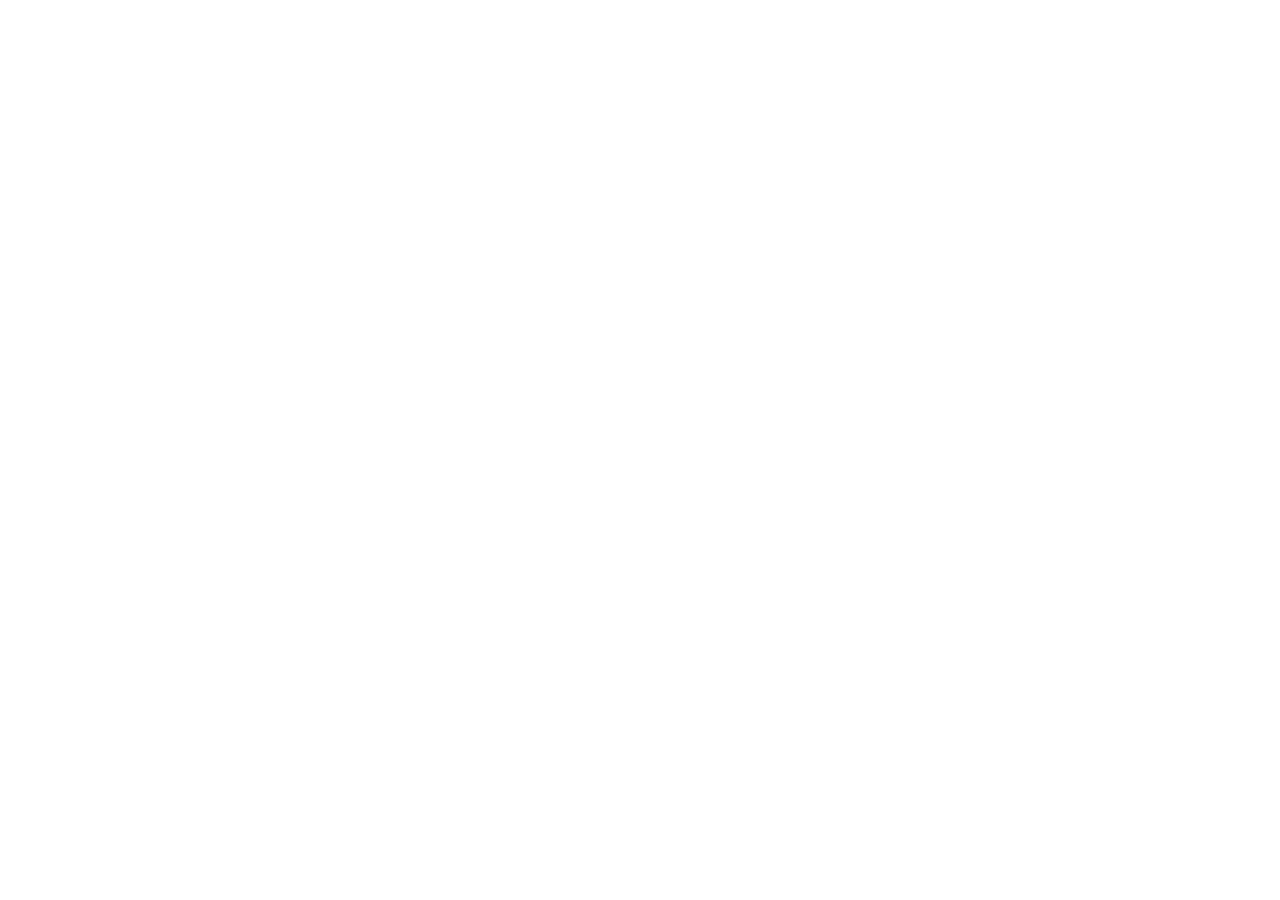
==== index.html @ 3c679aa1 "add console functionality" ====
<!DOCTYPE html>
<html lang="en">
<head>
    <meta charset="UTF-8">
    <meta name="viewport" content="width=device-width, initial-scale=1.0">
    <link rel="stylesheet" href="css/normalize.css">
    <link rel="stylesheet" href="css/style.css">
    <title>Tic Tac Toe</title>
</head>
<body>
    
    <script src="scripts/javascript.js"></script>
</body>
</html>
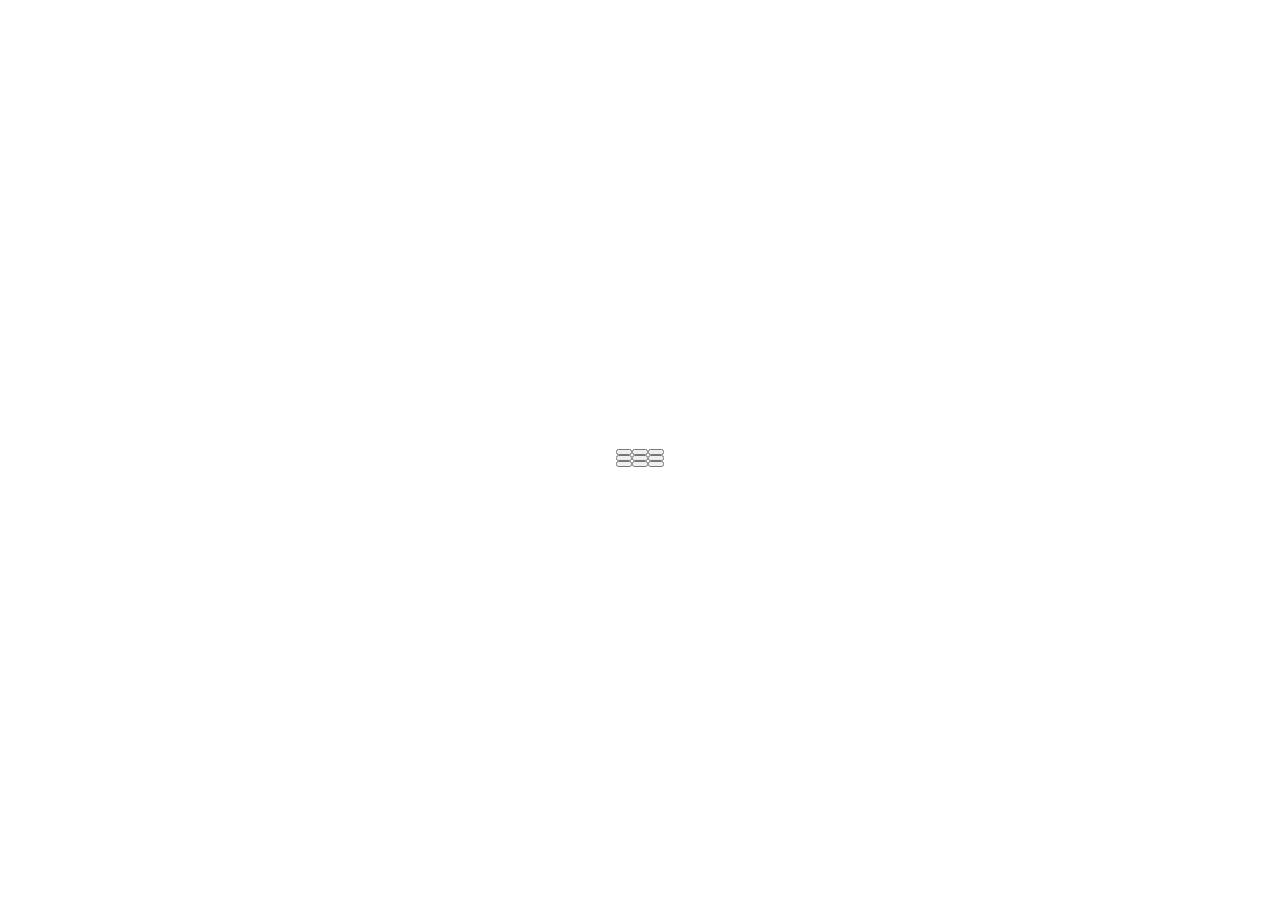
==== commit 1ada4473: "clean up code" ====
--- a/index.html
+++ b/index.html
@@ -8,6 +8,17 @@
     <title>Tic Tac Toe</title>
 </head>
 <body>
+    <section class="board">
+        <button class="button-1"></button>
+        <button class="button-2"></button>
+        <button class="button-3"></button>
+        <button class="button-4"></button>
+        <button class="button-5"></button>
+        <button class="button-6"></button>
+        <button class="button-7"></button>
+        <button class="button-8"></button>
+        <button class="button-9"></button>
+    </section>
     
     <script src="scripts/javascript.js"></script>
 </body>
--- a/css/style.css
+++ b/css/style.css
@@ -0,0 +1,15 @@
+*{
+    box-sizing: border-box;
+}
+
+body{
+    height: 100vh;
+    display: flex;
+    justify-content: center;
+    align-items: center;
+}
+
+.board{
+    display: grid;
+    grid-template-columns: 1fr 1fr 1fr;
+}
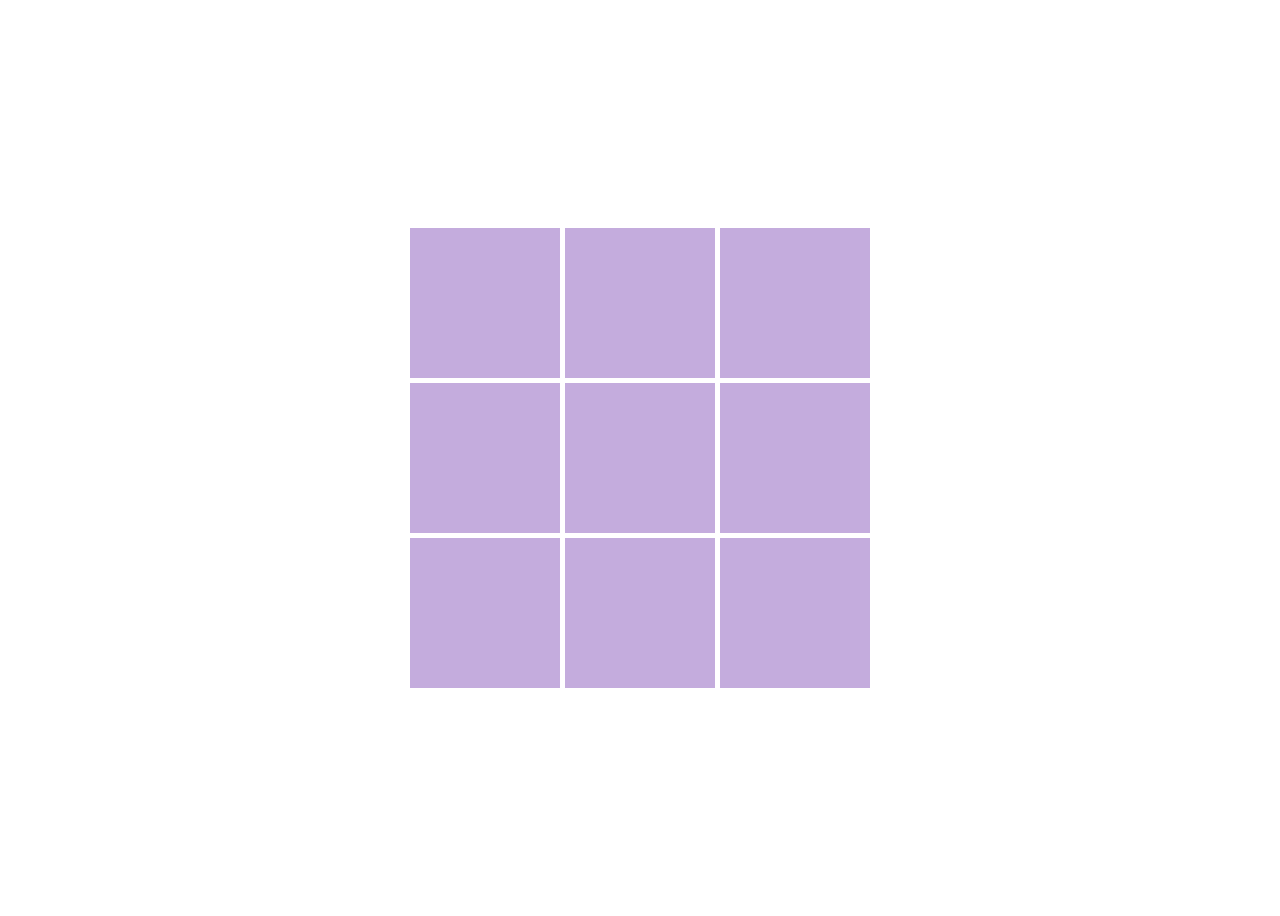
==== commit ddcf9fc2: "add playability in browser, check win conditions" ====
--- a/index.html
+++ b/index.html
@@ -9,15 +9,6 @@
 </head>
 <body>
     <section class="board">
-        <button class="button-1"></button>
-        <button class="button-2"></button>
-        <button class="button-3"></button>
-        <button class="button-4"></button>
-        <button class="button-5"></button>
-        <button class="button-6"></button>
-        <button class="button-7"></button>
-        <button class="button-8"></button>
-        <button class="button-9"></button>
     </section>
     
     <script src="scripts/javascript.js"></script>
--- a/css/style.css
+++ b/css/style.css
@@ -12,4 +12,21 @@
 .board{
     display: grid;
     grid-template-columns: 1fr 1fr 1fr;
-}+    gap: 5px;
+}
+
+.board button {
+    border: none;
+    width: 150px;
+    height: 150px;
+    background-color: rgb(196, 172, 221);
+    transition: all 0.3s ease;
+}
+
+.board button:hover:enabled{
+    background-color: rgb(164, 144, 172);
+}
+
+.board button:disabled{
+    color: #222;
+}
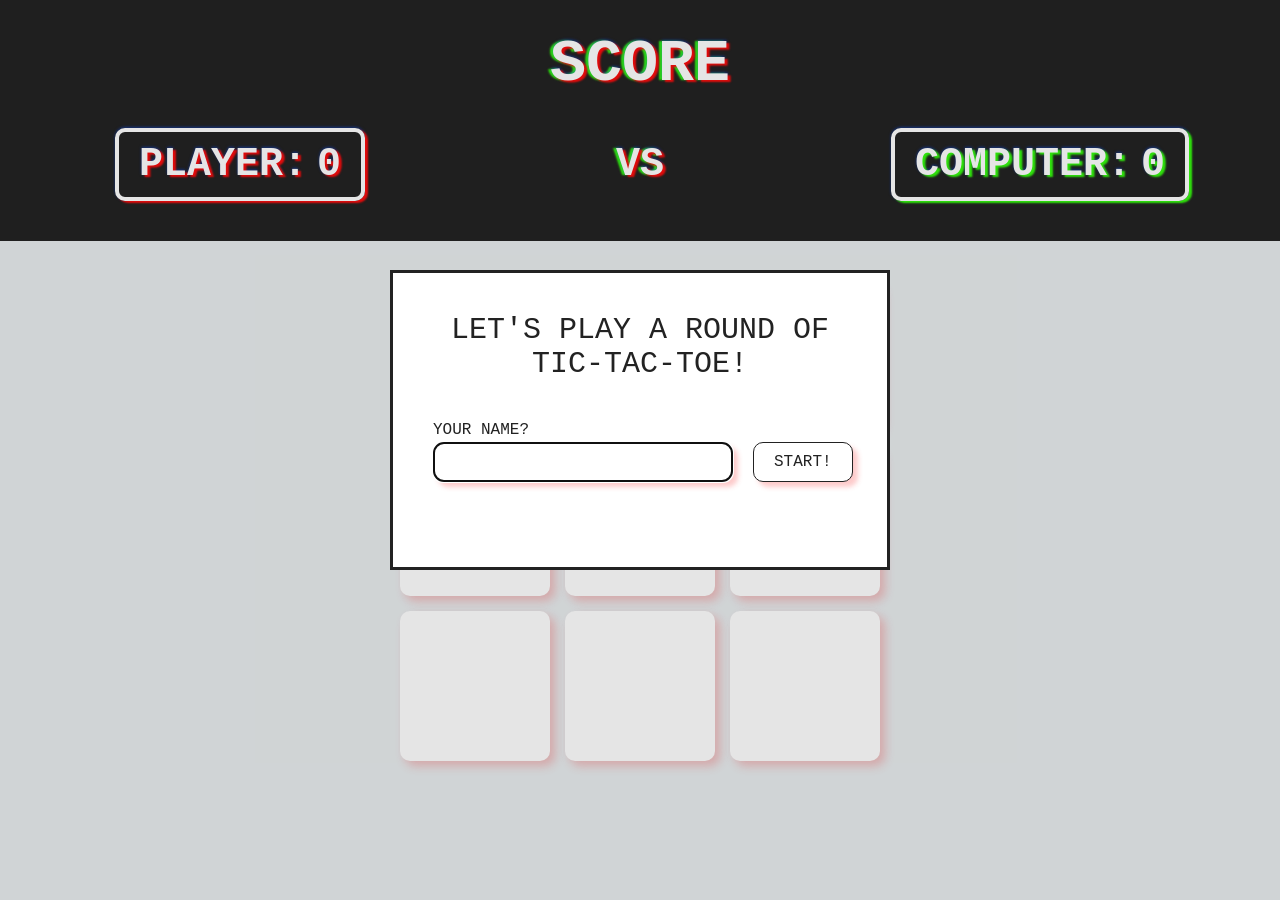
==== commit 41daf1bd: "add UI, score display, styling" ====
--- a/index.html
+++ b/index.html
@@ -8,9 +8,37 @@
     <title>Tic Tac Toe</title>
 </head>
 <body>
-    <section class="board">
-    </section>
-    
+    <header>
+        <h1>score</h1>
+        <section class="score">
+            <article class="player">
+                <h2 class="playerName">player:</h2>
+                <h2 class="plPoints">0</h2>
+            </article>
+            <article>  
+                <h4>VS</h4> 
+            </article>
+            <article class="computer"> 
+                <h3>computer:</h3>
+                <h3 class="compPoints">0</h3>
+            </article>
+        </section>
+    </header>
+    <main>
+        <dialog>
+          <p>Let's play a round of Tic-Tac-Toe!</p>  
+          <form method="dialog">
+            <article>
+                <label for="name">Your Name?</label>
+                <input type="text" id="name" name="name" maxlength="10" required>
+            </article>
+
+            <button class="start">Start!</button>
+          </form>
+        </dialog>
+        <section class="board">
+        </section>
+    </main>
     <script src="scripts/javascript.js"></script>
 </body>
 </html>
--- a/css/style.css
+++ b/css/style.css
@@ -1,32 +1,163 @@
 *{
     box-sizing: border-box;
+    margin: 0;
+    color: #222;
+    text-transform: uppercase;
+    font-family:'Courier New', Courier, monospace
+}
+
+p{
+    font-size: 30px;
+}
+
+label, form button{
+    font-size: 16px;
 }
 
 body{
     height: 100vh;
+    background-color: rgb(232, 236, 238);
+}
+
+dialog{
+    width: 500px;
+    height: 300px;
+    margin: 30vh auto;
+    padding: 40px;
+    text-align: center;
+}
+
+form{
+    margin-top: 40px;
+    display: flex;
+    justify-content: space-around;
+    align-items: flex-end;
+    gap: 20px;
+}
+
+form article{
+    display: flex;
+    flex-direction: column;
+    align-items: flex-start;
+    gap: 3px;
+}
+
+form button{
+    border: 1px solid #222;
+    border-radius: 10px;
+    background-color: #fff;
+    padding: 10px 20px;
+    width: 100px;
+    height: 40px;
+    transition: all .3s ease;
+}
+
+form input[type="text"]{
+    width: 300px;
+    height: 40px;
+    border-radius: 10px;
+    border: 1px solid #222;
+}
+
+ form button, input[type="text"]{
+box-shadow: 5px 5px 5px rgba(249, 78, 78, 0.3);
+}
+
+main{
     display: flex;
     justify-content: center;
     align-items: center;
 }
 
+header{
+    display: flex;
+    flex-direction: column;
+    align-items: center;
+    padding: 30px 20px;
+    background-color: #222;
+}
+
+.score{
+    
+    display: grid;
+    width: 100%;
+    grid-template-columns: 1fr 1fr 1fr;
+    justify-items: center;
+    padding: 10px 20px; 
+}
+
+.score article{
+    display: flex;
+    align-items: center;
+    gap: 10px;
+}
+
+h2, h3, h4, h1{
+    font-size: 40px;
+    color: #fff;
+}
+
+h1{
+    font-size: 60px;
+    margin-bottom: 20px;
+}
+
+h2{
+    text-shadow: 3px 2px 2px rgba(251, 12, 12,1), 0px -1px 3px rgba(12, 79, 251,.5);
+}
+
+h3{
+  text-shadow: 3px 2px 2px rgba(52, 251, 12, 1), 0px -1px 3px rgba(12, 79, 251,.5);
+}
+
+ h4, h1, .board button {
+    text-shadow: 3px 2px 2px rgba(251, 12, 12,1), 0px -1px 3px rgba(12, 79, 251,.5),-3px 0px 2px rgba(52, 251, 12, 1);
+
+ }
+
+.player, .computer{
+    border: 4px solid #fff;
+    border-radius: 10px;
+    padding: 10px 20px;
+}
+
+.player{
+    box-shadow: 3px 2px 2px rgba(251, 12, 12,1), 0px -1px 3px rgba(12, 79, 251,.5);
+}
+
+.computer{
+    box-shadow: 3px 2px 2px rgba(52, 251, 12, 1), 0px -1px 3px rgba(12, 79, 251,.5);
+}
+
 .board{
     display: grid;
     grid-template-columns: 1fr 1fr 1fr;
-    gap: 5px;
+    gap: 15px;
+    padding-top: 40px;
+}
+
+dialog{
+    z-index: 100;
 }
 
 .board button {
     border: none;
+    border-radius: 10px;
+    box-shadow: 5px 5px 10px rgba(249, 78, 78, 0.3);
     width: 150px;
     height: 150px;
-    background-color: rgb(196, 172, 221);
+    font-size: 80px;
+    background-color: rgb(255, 255, 255);
     transition: all 0.3s ease;
+    
 }
 
-.board button:hover:enabled{
-    background-color: rgb(164, 144, 172);
+.board button:hover:enabled, form button:hover{
+    background-color: rgb(251, 160, 160);
 }
 
 .board button:disabled{
     color: #222;
 }
+
+
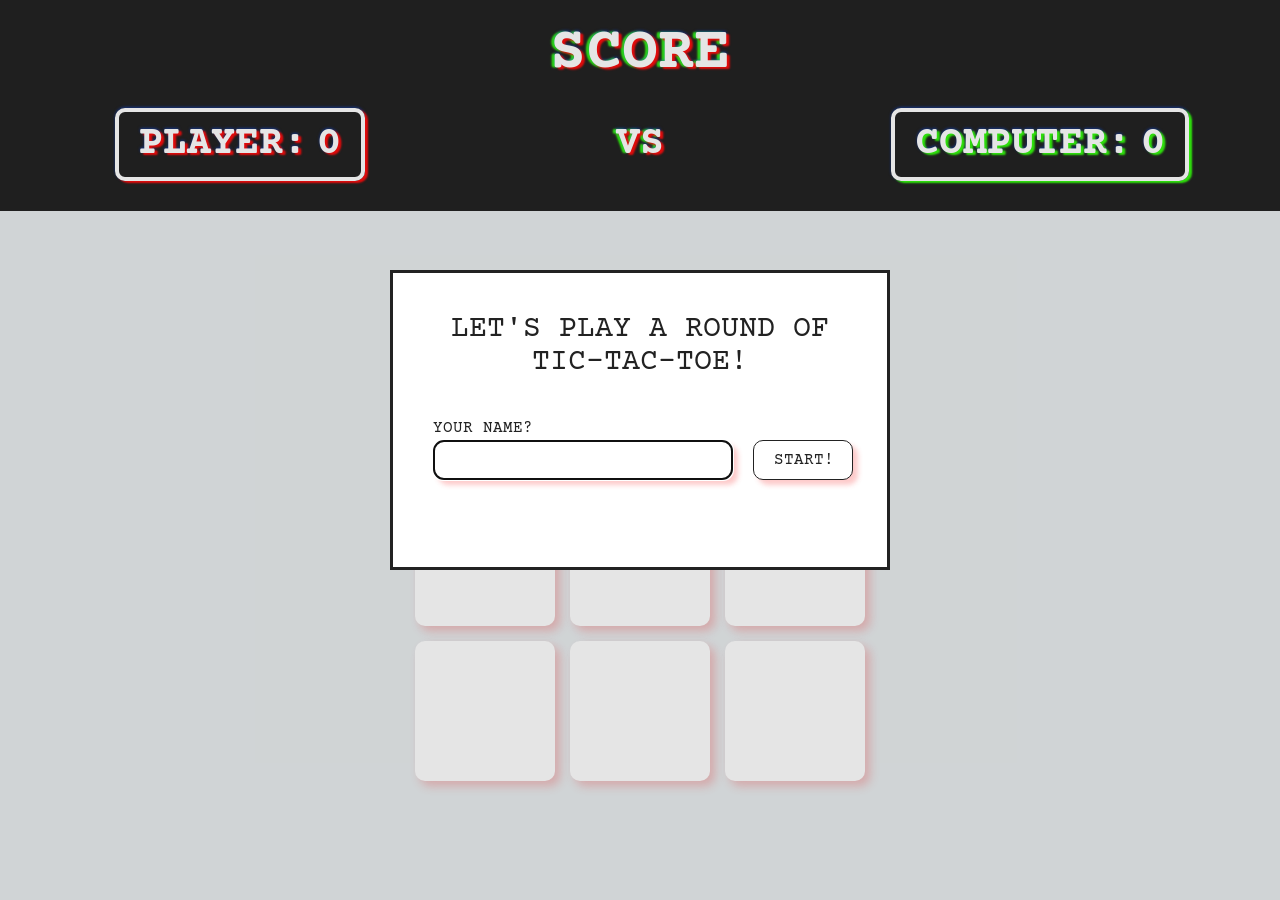
==== commit 1252b170: "add game reset, result, next round start" ====
--- a/index.html
+++ b/index.html
@@ -3,6 +3,9 @@
 <head>
     <meta charset="UTF-8">
     <meta name="viewport" content="width=device-width, initial-scale=1.0">
+    <link rel="preconnect" href="https://fonts.googleapis.com">
+<link rel="preconnect" href="https://fonts.gstatic.com" crossorigin>
+<link href="https://fonts.googleapis.com/css2?family=Courier+Prime:ital,wght@0,400;0,700;1,400;1,700&display=swap" rel="stylesheet">
     <link rel="stylesheet" href="css/normalize.css">
     <link rel="stylesheet" href="css/style.css">
     <title>Tic Tac Toe</title>
@@ -25,7 +28,7 @@
         </section>
     </header>
     <main>
-        <dialog>
+        <dialog class="namePlayer">
           <p>Let's play a round of Tic-Tac-Toe!</p>  
           <form method="dialog">
             <article>
@@ -38,6 +41,15 @@
         </dialog>
         <section class="board">
         </section>
+        <button class="next" disabled> Next Round!</button>
+        <dialog class="result">
+            <article>
+                <p></p>  
+                <form method="dialog">
+                <button class="restart">Start another match!</button>
+                </form>
+            </article>
+        </dialog>
     </main>
     <script src="scripts/javascript.js"></script>
 </body>
--- a/css/style.css
+++ b/css/style.css
@@ -3,7 +3,7 @@
     margin: 0;
     color: #222;
     text-transform: uppercase;
-    font-family:'Courier New', Courier, monospace
+    font-family: "Courier Prime", monospace;
 }
 
 p{
@@ -17,6 +17,8 @@
 body{
     height: 100vh;
     background-color: rgb(232, 236, 238);
+    display:flex;
+    flex-direction: column;
 }
 
 dialog{
@@ -67,13 +69,15 @@
     display: flex;
     justify-content: center;
     align-items: center;
+    flex-grow: 1;
+    position: relative;
 }
 
 header{
     display: flex;
     flex-direction: column;
     align-items: center;
-    padding: 30px 20px;
+    padding: 20px 20px;
     background-color: #222;
 }
 
@@ -99,7 +103,7 @@
 
 h1{
     font-size: 60px;
-    margin-bottom: 20px;
+    margin-bottom: 10px;
 }
 
 h2{
@@ -133,19 +137,15 @@
     display: grid;
     grid-template-columns: 1fr 1fr 1fr;
     gap: 15px;
-    padding-top: 40px;
-}
-
-dialog{
-    z-index: 100;
+    padding: 20px;
 }
 
 .board button {
     border: none;
     border-radius: 10px;
     box-shadow: 5px 5px 10px rgba(249, 78, 78, 0.3);
-    width: 150px;
-    height: 150px;
+    width: 140px;
+    aspect-ratio: 1/1;
     font-size: 80px;
     background-color: rgb(255, 255, 255);
     transition: all 0.3s ease;
@@ -160,4 +160,43 @@
     color: #222;
 }
 
-
+.next{
+    position: absolute;
+    width: 400px;
+    height: 100px;
+    font-size: 40px;
+    border: 4px solid #fff;
+    border-radius: 10px;
+    /* outline: 1px solid #222; */
+    background-color: #222;
+    color: #fff;
+    transition: all .3s ease;
+    opacity: 0.8;
+    z-index: 100;
+}
+
+.next:hover{
+    text-shadow: 3px 2px 2px rgba(251, 12, 12,1), 0px -1px 3px rgba(12, 79, 251,.5),-3px 0px 2px rgba(52, 251, 12, 1);
+    font-size: 50px;
+    width: 420px;
+    height: 105px;
+}
+
+.next:disabled{
+    opacity:0;
+    z-index: -100;
+}
+
+.result article{
+    height: 100%;
+    display: flex;
+    flex-direction: column;
+    justify-content: space-around;
+}
+
+.restart{
+    width: 300px;
+    height: 60px;
+}
+
+
